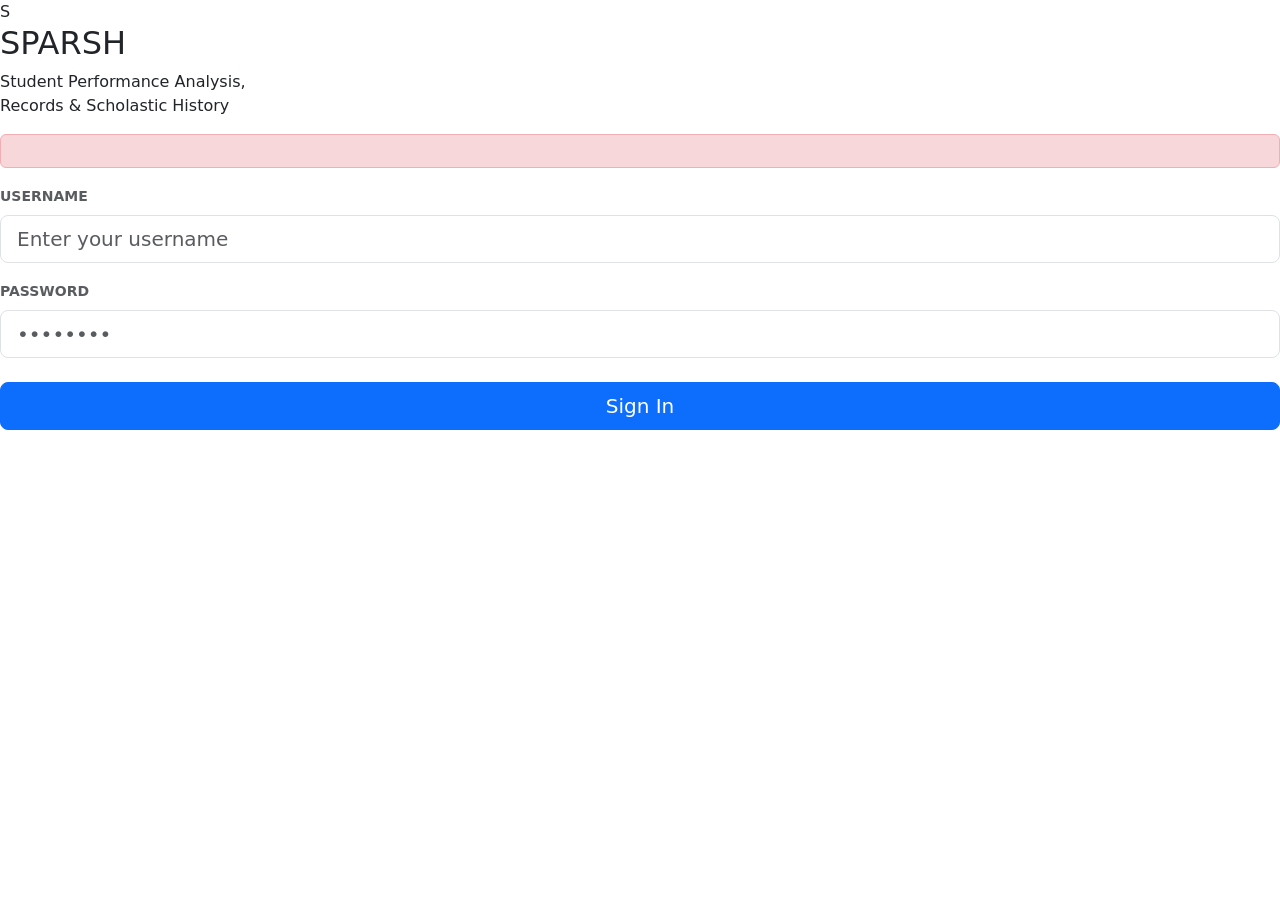
==== frontend/index.html @ a023e2c4 "Initial commit: SPARSH - Student Performance Analysis, Records & Scholastic History - FastAPI backen" ====
<!DOCTYPE html>
<html lang="en">
<head>
    <meta charset="UTF-8">
    <meta name="viewport" content="width=device-width, initial-scale=1.0">
    <title>Login - SPARSH</title>
    <!-- Google Fonts: Inter -->
    <link rel="preconnect" href="https://fonts.googleapis.com">
    <link rel="preconnect" href="https://fonts.gstatic.com" crossorigin>
    <link href="https://fonts.googleapis.com/css2?family=Inter:wght@300;400;500;600;700&display=swap" rel="stylesheet">
    <!-- Bootstrap 5 CSS -->
    <link href="https://cdn.jsdelivr.net/npm/bootstrap@5.3.0/dist/css/bootstrap.min.css" rel="stylesheet">
    <!-- Custom CSS -->
    <link href="/css/style.css" rel="stylesheet">
</head>
<body>

    <div class="auth-wrapper">
        <div class="auth-card">
            <div class="auth-header">
                <div class="auth-logo-icon">S</div>
                <h2>SPARSH</h2>
                <p>Student Performance Analysis,<br>Records & Scholastic History</p>
            </div>

            <div id="loginError" class="alert alert-danger hidden" role="alert"></div>

            <form id="loginForm">
                <div class="mb-3">
                    <label for="username" class="form-label text-muted fw-semibold small text-uppercase">Username</label>
                    <input type="text" class="form-control form-control-lg" id="username" placeholder="Enter your username" required>
                </div>
                <div class="mb-4">
                    <label for="password" class="form-label text-muted fw-semibold small text-uppercase">Password</label>
                    <input type="password" class="form-control form-control-lg" id="password" placeholder="••••••••" required>
                </div>
                <button type="submit" id="submitBtn" class="btn btn-primary btn-lg w-100">Sign In</button>
            </form>
        </div>
    </div>

    <!-- Scripts -->
    <script src="/js/api.js"></script>
    <script src="/js/auth.js"></script>
</body>
</html>
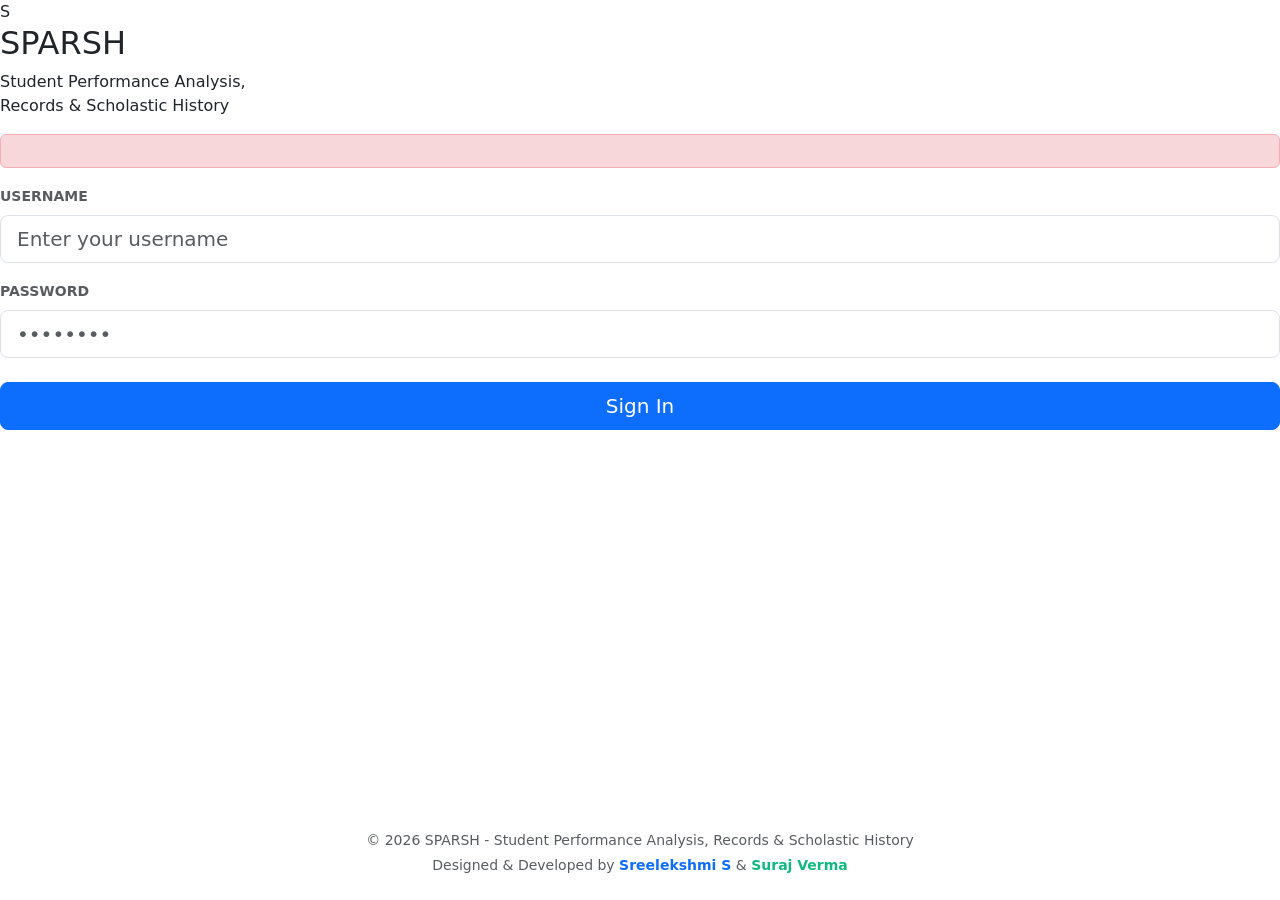
==== commit 00b52780: "feat: add About Team page and global developer footer" ====
--- a/frontend/index.html
+++ b/frontend/index.html
@@ -37,6 +37,13 @@
                 <button type="submit" id="submitBtn" class="btn btn-primary btn-lg w-100">Sign In</button>
             </form>
         </div>
+
+        <footer class="mt-auto py-4 text-center mt-5 w-100" style="position: absolute; bottom: 0;">
+            <p class="text-muted small mb-1">&copy; 2026 SPARSH - Student Performance Analysis, Records & Scholastic History</p>
+            <p class="text-muted small mb-0">
+                Designed & Developed by <strong class="text-primary">Sreelekshmi S</strong> & <strong style="color: #10b981 !important;">Suraj Verma</strong>
+            </p>
+        </footer>
     </div>
 
     <!-- Scripts -->
